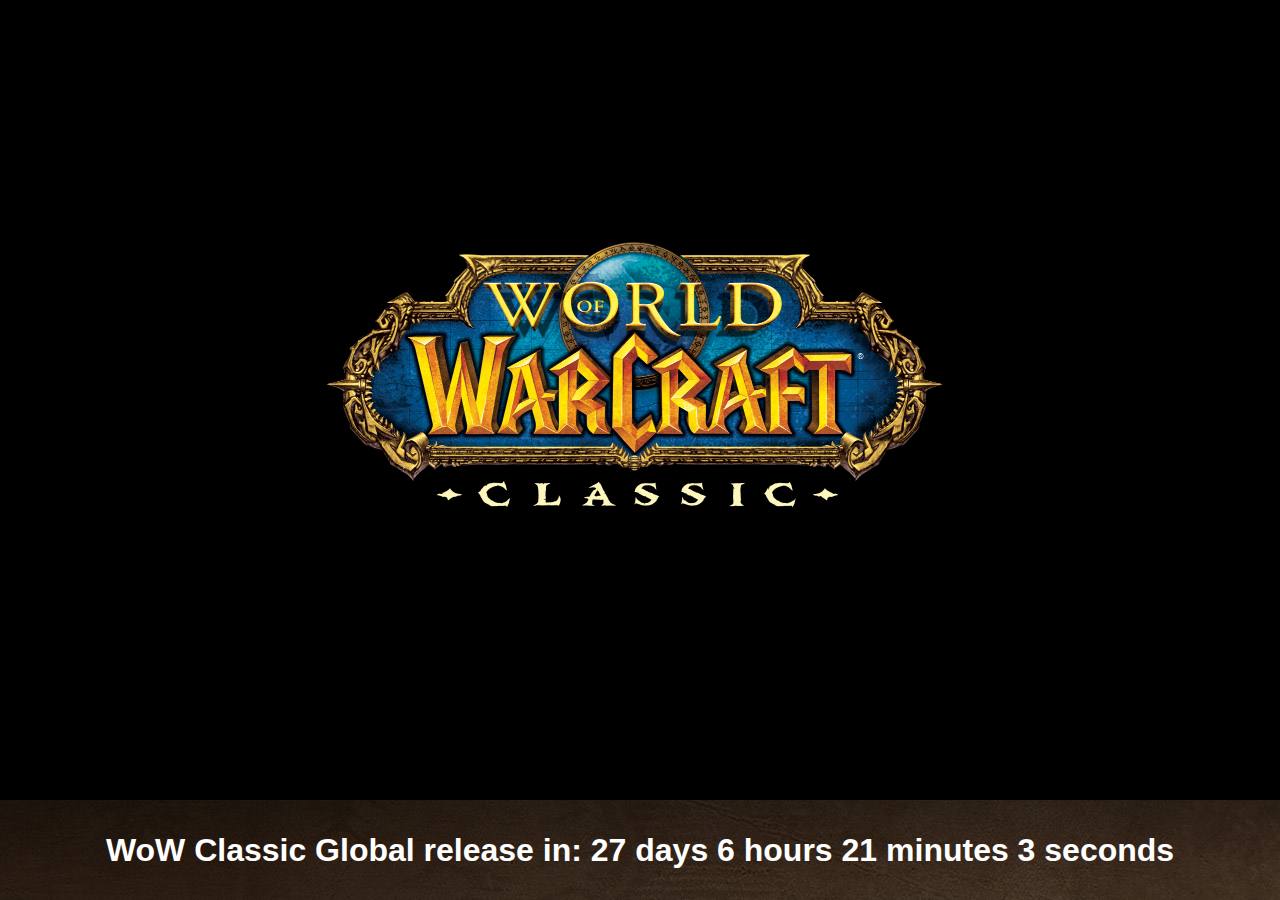
==== wow/index.html @ 2dc5d8e2 "Added Wow Assets" ====
<!DOCTYPE html>
<html lang="en">
<head>
    <meta charset="UTF-8">
    <meta name="viewport" content="width=device-width, initial-scale=1.0">
    <meta http-equiv="X-UA-Compatible" content="ie=edge">
    <link type="text/css" href="style.css" rel="stylesheet"></link>
    <title>WoW Classic Countdown</title>
</head>
<body>
    <div class="videoContainer">
        <img class="logo" src="assets/logo.png" alt="">
        <video class="bgVideo" src="assets/WOWClassicBG.mp4" autoplay="autoplay"></video> 
    </div>
    <div class="floatingTimerContainer">
        Loading...
    </div>
    <script src="countdown.js"></script>
    <script src="script.js"></script>
</body>
</html>
---- wow/style.css ----
@font-face {
  font-family: Sempliticita;
  src: url("assets/semplicita-bold.woff2");
  font-weight: bold;
}

body {
  margin: 0;
  overflow: hidden;
  background-color: black;
  font-family: 'Segoe UI', Tahoma, Geneva, Verdana, sans-serif;
  font-weight: bold;
  color: white;
  font-size: 2rem;
}

.videoContainer {
  display: -webkit-box;
  display: -ms-flexbox;
  display: flex;
  -webkit-box-pack: center;
      -ms-flex-pack: center;
          justify-content: center;
  -webkit-box-align: center;
      -ms-flex-align: center;
          align-items: center;
  background: url("./assets/WOWClassicBG.mp4");
  height: 100vh;
}

.videoContainer .bgVideo {
  position: absolute;
  top: 0;
  z-index: -9999;
}

.videoContainer .logo {
  width: 50vw;
  margin-bottom: 150px;
}

.floatingTimerContainer {
  width: 100vw;
  min-height: 100px;
  height: calc(20vh - 10vw);
  background-image: url("./assets/bg.jpg");
  border-top: 5px solid black;
  position: absolute;
  bottom: 0px;
  left: calc(50vw - 50vw);
  display: -webkit-box;
  display: -ms-flexbox;
  display: flex;
  -webkit-box-pack: center;
      -ms-flex-pack: center;
          justify-content: center;
  -webkit-box-align: center;
      -ms-flex-align: center;
          align-items: center;
}
/*# sourceMappingURL=style.css.map */
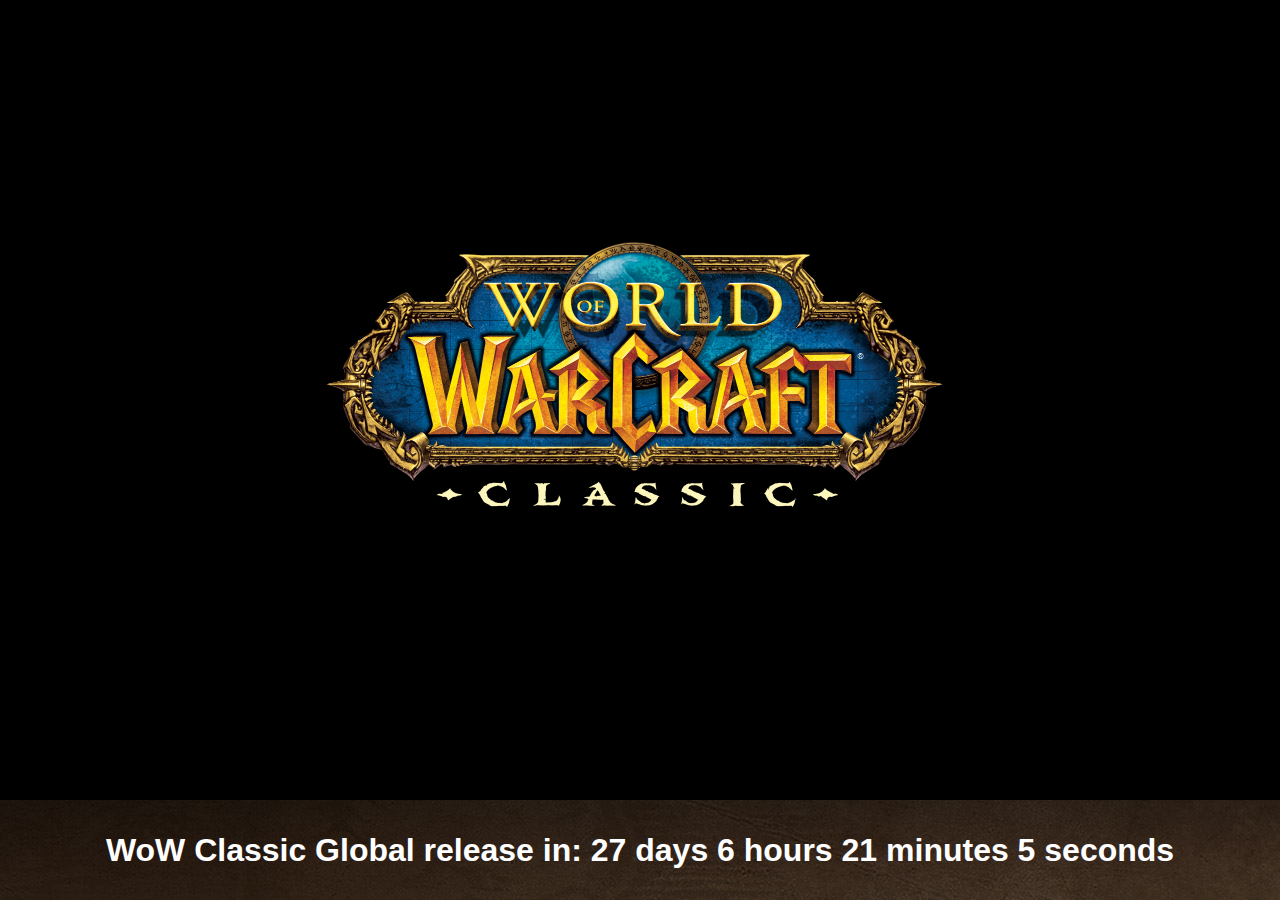
==== commit cd92678d: "Fixed an issue with video not filling page" ====
--- a/wow/index.html
+++ b/wow/index.html
@@ -1,21 +1,21 @@
-<!DOCTYPE html>
-<html lang="en">
-<head>
-    <meta charset="UTF-8">
-    <meta name="viewport" content="width=device-width, initial-scale=1.0">
-    <meta http-equiv="X-UA-Compatible" content="ie=edge">
-    <link type="text/css" href="style.css" rel="stylesheet"></link>
-    <title>WoW Classic Countdown</title>
-</head>
-<body>
-    <div class="videoContainer">
-        <img class="logo" src="assets/logo.png" alt="">
-        <video class="bgVideo" src="assets/WOWClassicBG.mp4" autoplay="autoplay"></video> 
-    </div>
-    <div class="floatingTimerContainer">
-        Loading...
-    </div>
-    <script src="countdown.js"></script>
-    <script src="script.js"></script>
-</body>
+<!DOCTYPE html>
+<html lang="en">
+<head>
+    <meta charset="UTF-8">
+    <meta name="viewport" content="width=device-width, initial-scale=1.0">
+    <meta http-equiv="X-UA-Compatible" content="ie=edge">
+    <link type="text/css" href="style.css" rel="stylesheet"></link>
+    <title>WoW Classic Countdown</title>
+</head>
+<body>
+    <div class="videoContainer">
+        <img class="logo" src="assets/logo.png" alt="">
+        <video class="bgVideo" src="assets/WOWClassicBG.mp4" autoplay="autoplay"></video> 
+    </div>
+    <div class="floatingTimerContainer">
+        Loading...
+    </div>
+    <script src="countdown.js"></script>
+    <script src="script.js"></script>
+</body>
 </html>--- a/wow/style.css
+++ b/wow/style.css
@@ -32,6 +32,7 @@
   position: absolute;
   top: 0;
   z-index: -9999;
+  height: 100vh;
 }
 
 .videoContainer .logo {
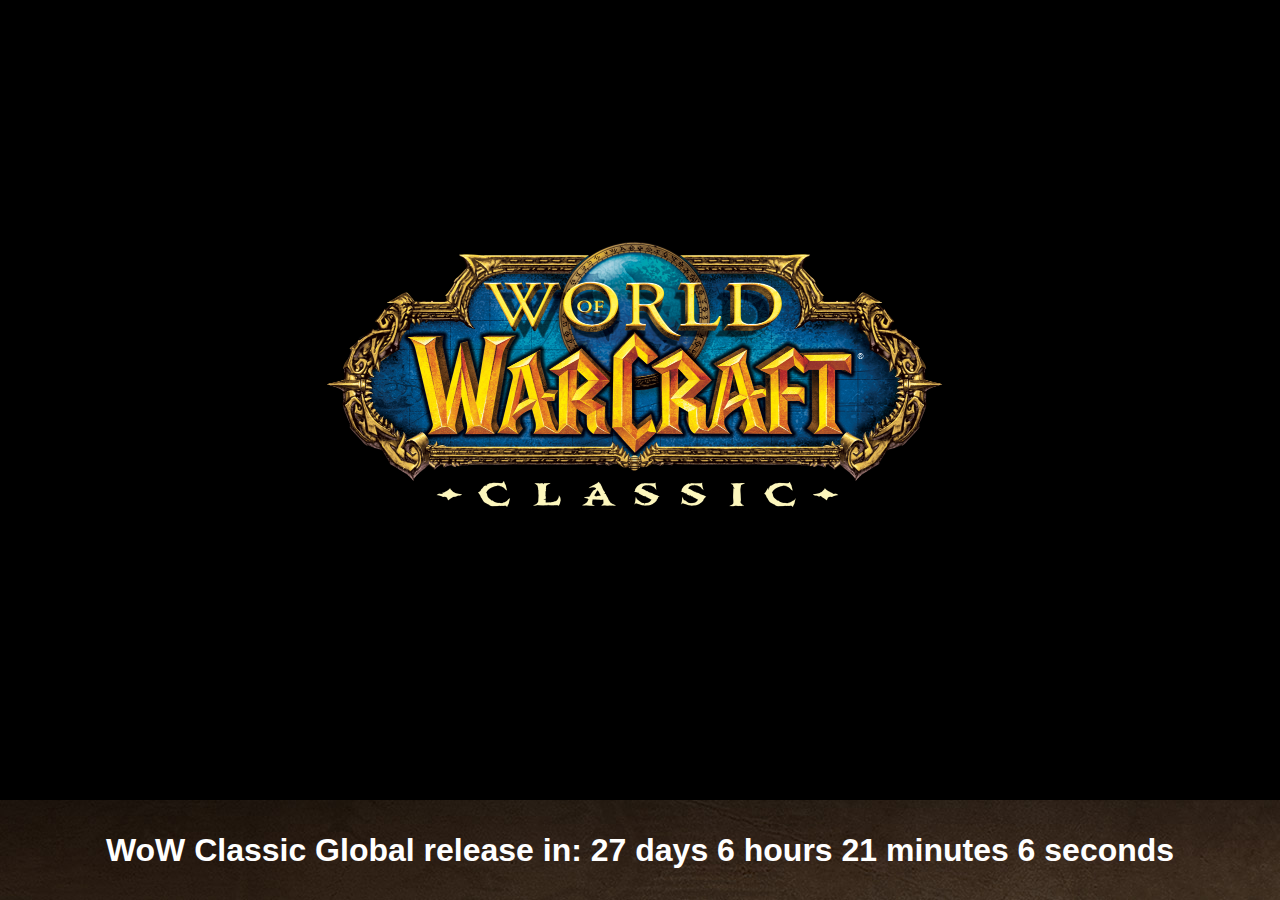
==== commit 6563a1d1: "Added loop to vid" ====
--- a/wow/index.html
+++ b/wow/index.html
@@ -10,7 +10,7 @@
 <body>
     <div class="videoContainer">
         <img class="logo" src="assets/logo.png" alt="">
-        <video class="bgVideo" src="assets/WOWClassicBG.mp4" autoplay="autoplay"></video> 
+        <video class="bgVideo" src="assets/WOWClassicBG.mp4" autoplay="autoplay" loop="loop"></video> 
     </div>
     <div class="floatingTimerContainer">
         Loading...
@@ -18,4 +18,4 @@
     <script src="countdown.js"></script>
     <script src="script.js"></script>
 </body>
-</html>+</html>
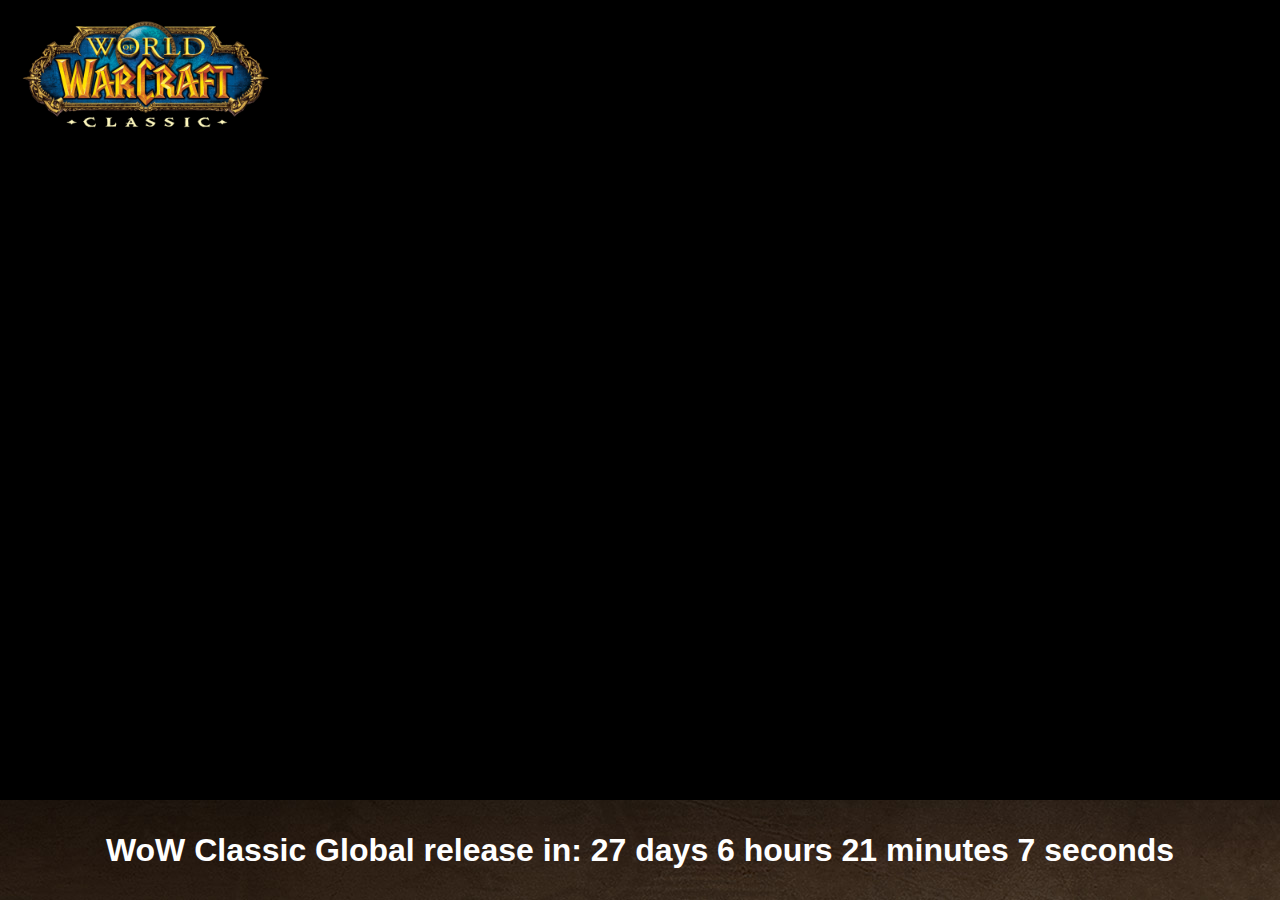
==== commit 158d1a80: "Added new wow video" ====
--- a/wow/index.html
+++ b/wow/index.html
@@ -10,7 +10,7 @@
 <body>
     <div class="videoContainer">
         <img class="logo" src="assets/logo.png" alt="">
-        <video class="bgVideo" src="assets/WOWClassicBG.mp4" autoplay="autoplay" loop="loop"></video> 
+        <video class="bgVideo" src="assets/WOWLogin.mp4" autoplay="autoplay" loop="loop" muted></video> 
     </div>
     <div class="floatingTimerContainer">
         Loading...
--- a/wow/style.css
+++ b/wow/style.css
@@ -36,8 +36,10 @@
 }
 
 .videoContainer .logo {
-  width: 50vw;
-  margin-bottom: 150px;
+  width: 20vw;
+  position: absolute;
+  top: 20px;
+  left: 20px;
 }
 
 .floatingTimerContainer {
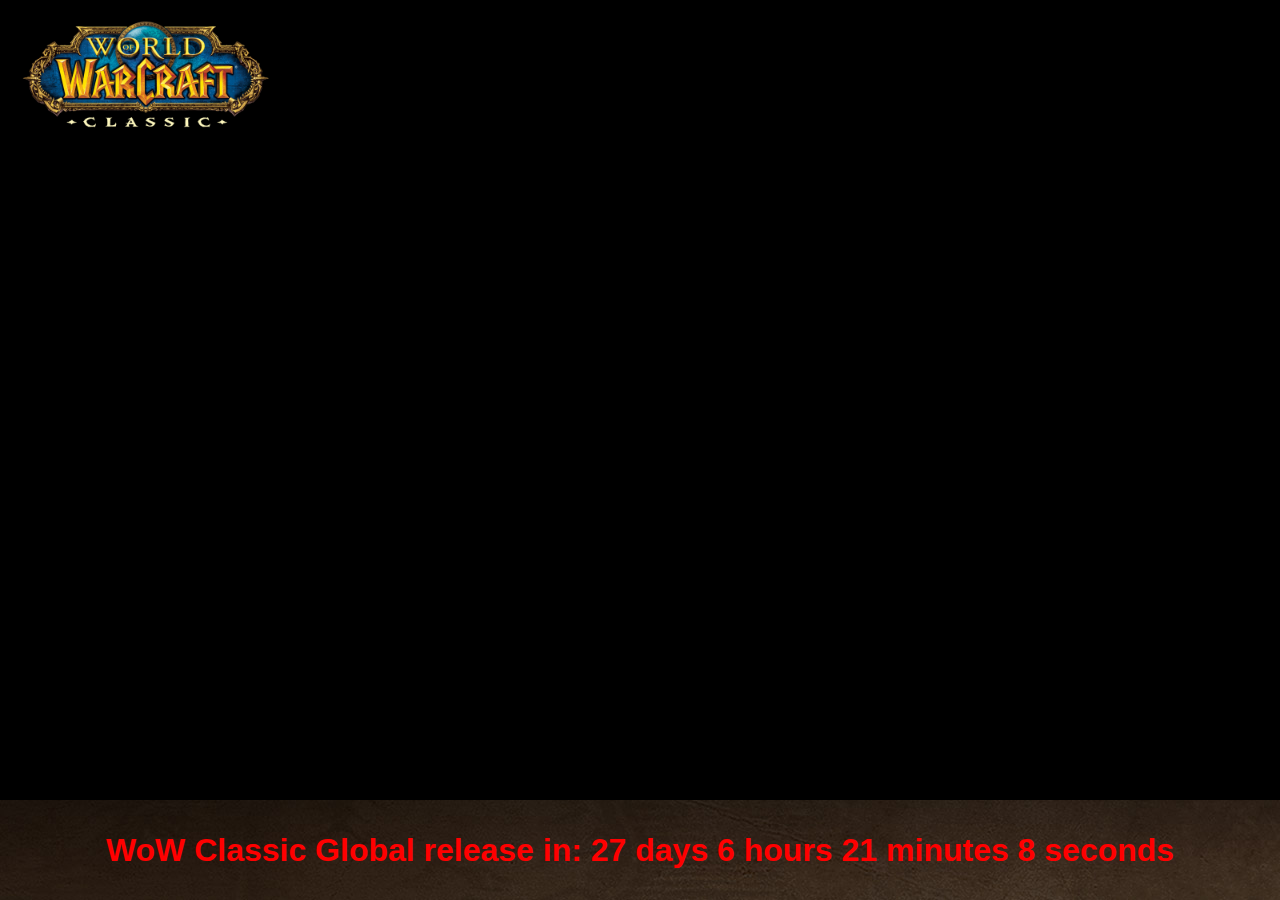
==== commit d51d8797: "Added epic tunes" ====
--- a/wow/index.html
+++ b/wow/index.html
@@ -11,6 +11,9 @@
     <div class="videoContainer">
         <img class="logo" src="assets/logo.png" alt="">
         <video class="bgVideo" src="assets/WOWLogin.mp4" autoplay="autoplay" loop="loop" muted></video> 
+        <audio autoplay loop>
+            <source src="assets/War.mp3"/>
+        </audio>
     </div>
     <div class="floatingTimerContainer">
         Loading...
--- a/wow/style.css
+++ b/wow/style.css
@@ -10,7 +10,7 @@
   background-color: black;
   font-family: 'Segoe UI', Tahoma, Geneva, Verdana, sans-serif;
   font-weight: bold;
-  color: white;
+  color: red;
   font-size: 2rem;
 }
 
